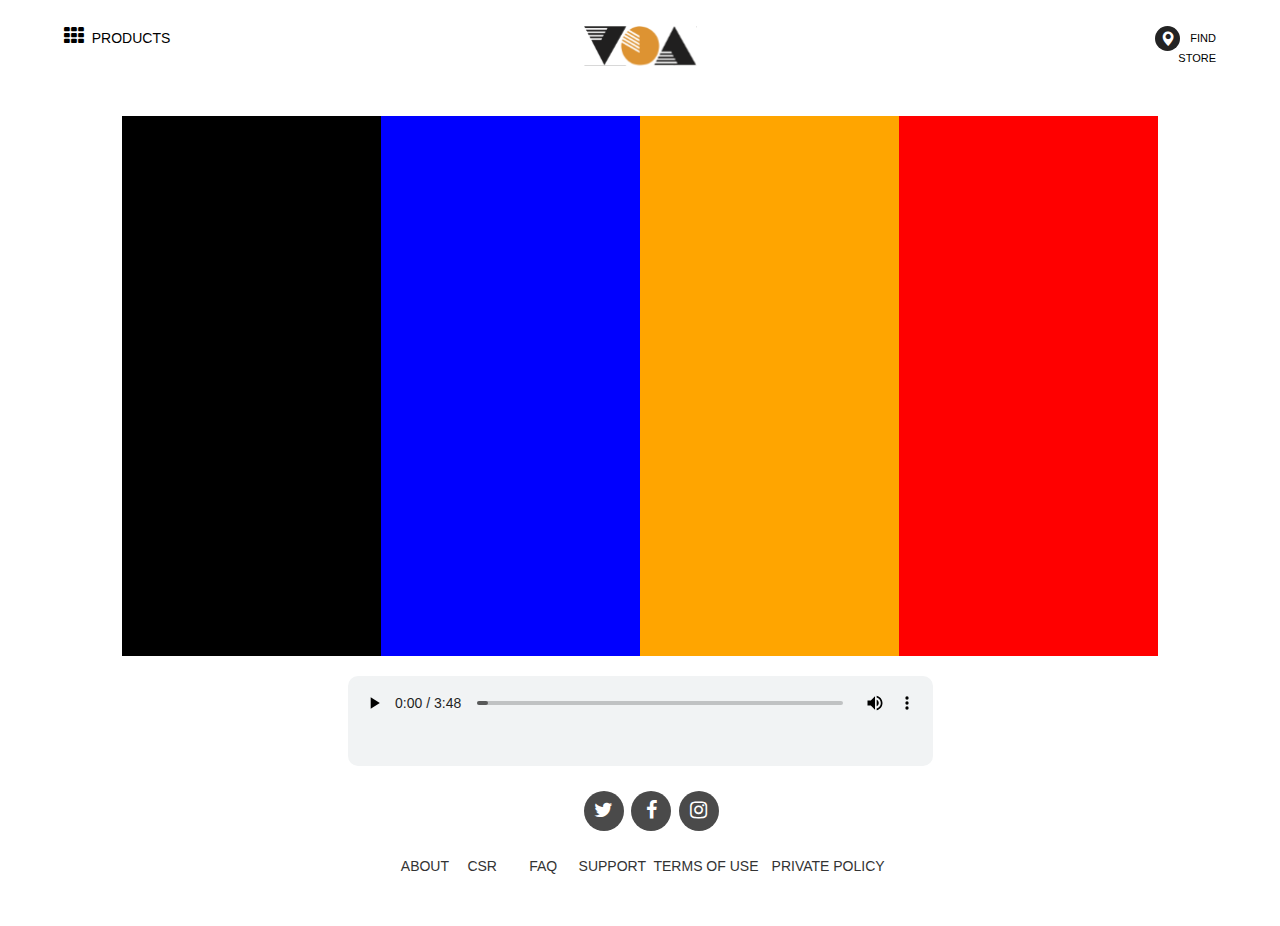
==== index.html @ d324cdf1 "footer adjusted" ====
<!DOCTYPE html>

<html>
    <head>
        <meta charset="utf-8" />
        <meta name="viewport" content="user-scalable=no, initial-scale=1, maximum-scale=1, minimum-scale=1, width=device-width" />
        <link rel="stylesheet" type="text/css" href="css/bootstrap.min.css">
        <link rel="stylesheet" type="text/css" href="css/font-awesome.min.css">
        
        <title>voa</title>
        <link href="https://fonts.googleapis.com/css?family=Montserrat:300" rel="stylesheet">
        <link rel="stylesheet" href="https://maxcdn.bootstrapcdn.com/bootstrap/3.3.7/css/bootstrap.min.css">
        <script src="https://ajax.googleapis.com/ajax/libs/jquery/3.3.1/jquery.min.js"></script>
        <script src="https://maxcdn.bootstrapcdn.com/bootstrap/3.3.7/js/bootstrap.min.js"></script>
        <link href="https://stackpath.bootstrapcdn.com/font-awesome/4.7.0/css/font-awesome.min.css" rel="stylesheet" >
        <link rel="stylesheet" type="text/css" href="css/index.css">
        <link rel="stylesheet" type="text/css" href="css/product.css">
        <link rel="stylesheet" type="text/css" href="css/slider.css">
        <link rel="stylesheet" type="text/css" href="css/music.css">

    </head>
    

    <body>
        <!-- PRODUCT BODY AS AN OVERLAY -->
            <div class="container" id="overlay">
                    <div class="header">
                        <div class="row">
                                <div class=" col-md-4 head-left">
                                        <a href="#" onclick="off()"><span style="font-size: 18PX;"><i class="fa fa-square-o" aria-hidden="true"></i>&nbsp;&nbsp;HOME</span></a>
                                </div>
                                <div class="col-md-4 head-center"><img src="img/logo.svg"></div>
                                <div class="col-md-4">
                                    <div class="row">
                                        <div class="col-md-9"></div>
                                            <div  class="col-md-3 head-right">
                                                    <a href="#"><div class="img-circle map"><i class="glyphicon glyphicon-map-marker"></i></div><div class="store">&nbsp;&nbsp;FIND STORE</div></a>
                                            </div>
                                    </div>
                                </div>
                        </div>
                        <div align="center"><p style="font-size: 16px; font-weight: bold;">VIBES OF AFRICA</p></div>
                    </div>
                    <div class="body">
                        <div class="row row-one">
                            <div class="col-md-3"></div>
                            <div class="col-md-6">
                                    <a href="#"><div class="col-md-3 menu" align="center">SPEAKERS</div></a>
                                    <a href="#"><div class="col-md-3 menu" align="center">HEADPHONES</div></a>
                                    <a href="#"><div class="col-md-3 menu" align="center">POWERBANKS</div></a>
                                    <a href="#"><div class="col-md-3 menu" style="border-right:1px solid #979797;" align="center">ACCESORIES</div></a>  
                            </div>
                            <div class="col-md-3"></div>
                            
                        </div>
                        <div class="row row-two">
                                <div align="center"> <p style="font-size: 12px;" >ROOT KORA</p></div>
                        </div>
                        <div class="row row-three">
                                <div class="row">
                                        <div class="col-md-1"></div>
                                        <div class="col-md-11 underline">ROOTS KORA - BLUETOOTH SPEAKERS</div>
                                        <div class="col-md-1"></div>
                                    </div>
                        </div>
                        <div class="row row-four">
                            <div class="col-md-3 gen">
                                    
                                <div class="image1 img-card"></div>
                                <div>
                                    <p style="font-weight: bold; font-size: 12px;">ROOTS KORA</p>
                                    <ul class="list">
                                        <li>360 degree sound</li>
                                        <li>16 hours of battery life</li>
                                        <li>Ultimate flexibility</li>
                                    </ul>
                                </div>
                                <div class="middle">
                                        <h4 style="color: #ccc; font-weight: 1000;">BIGER PIC I</h4>   
                                </div>
                            </div>
                            <div class="col-md-3 gen">
                                <div class="image2 img-card"></div>
                                <div>
                                    <p style="font-weight: bold; font-size: 12px;">ROOTS KORA</p>
                                    <ul class="list">
                                        <li>360 degree sound</li>
                                        <li>16 hours of battery life</li>
                                        <li>Ultimate flexibility</li>
                                    </ul>
                                </div>
                                <div class="middle">
                                        <h4 style="color: #ccc; font-weight: 1000;">BIGER PIC II</h4>   
                                </div>
                            </div>
                            <div class="col-md-3 gen">
                                <div class="image3 img-card"></div>
                                <div>
                                    <p style="font-weight: bold; font-size: 12px;">ROOTS KORA</p>
                                    <ul class="list">
                                        <li>360 degree sound</li>
                                        <li>16 hours of battery life</li>
                                        <li>Ultimate flexibility</li>
                                    </ul>
                                 </div>
                                 <div class="middle">
                                        <h4 style="color: #ccc; font-weight: 1000;">BIGER PIC III</h4>   
                                </div>
                            </div>
                            <div class="col-md-3 gen">
                                <div class="image4 img-card"></div>
                                <div>
                                    <p style="font-weight: bold; font-size: 12px;">ROOTS KORA</p>
                                    <ul class="list">
                                        <li>360 degree sound</li>
                                        <li>16 hours of battery life</li>
                                        <li>Ultimate flexibility</li>
                                    </ul>
                                </div>
                                <div class="middle">
                                        <h4 style="color: #ccc; font-weight: 1000;">BIGER PIC IV</h4>   
                                </div>
                            </div>
                        </div>
                    </div>
                </div>
        <!-- INDEX BODY -->
        <div class="container" id="index">
            <div class="header">
                <div class="row">
                        <div class=" col-md-4 head-left">
                                <a href="#" onclick="on()"><span><i class="fa fa-th" aria-hidden="true"></i>&nbsp;&nbsp;PRODUCTS</span></a>
                        </div>
                        <div class="col-md-4 head-center"><img src="img/logo.svg"></div>
                        <div class="col-md-4">
                            <div class="row">
                                <div class="col-md-9"></div>
                                    <div  class="col-md-3 head-right">
                                            <a href="#"><div class="img-circle map"><i class="glyphicon glyphicon-map-marker"></i></div><div class="store">&nbsp;&nbsp;FIND STORE</div></a>
                                    </div>
                            </div>
                        </div>
                </div>
            </div>
            <div class="body">
                <div class="row">
                    <!-- SLIDE SET ONE -->
                    <div class="col-md-3 three slide">
                        <div class="mySlides fade lass">
                            <div class="col-md-12 two"></div>
                            <!-- <img src="img_mountains_wide.jpg" style="width:100%"> -->
                            <div class="text">Caption Text</div>
                        </div>
                                  
                        <div class="mySlides fade lass">
                            <div class="col-md-12 three"></div>
                            <div class="text">Caption Two</div>
                        </div>
                                  
                        <div class="mySlides fade lass">
                            <div class="col-md-12 one"></div>
                            <div class="text">Caption Three</div>
                        </div>
                        <div class="middle-index">
                                <h4 style="color: #fff; font-weight: 1000; padding:10px 5px 10px 5px;border-radius:10px;">URBAN GLORY</h4>  
                        </div>
                    </div>
                    <!-- SLIDE SET TWO -->
                    <div class="col-md-3 one slide">
                        <div class="mySlides-two fade lass">
                            <div class="col-md-12 two"></div>
                            <div class="text-two">Caption Text</div>
                        </div>
                                          
                        <div class="mySlides-two fade lass">
                            <div class="col-md-12 three"></div>
                            <div class="text-two">Caption Two</div>
                        </div>
                                          
                        <div class="mySlides-two fade lass">
                            <div class="col-md-12 one"></div>
                            <div class="text-two">Caption Three</div>
                        </div>
                        <div class="middle-index">
                                <h4 style="color: #fff; font-weight: 1000; padding:10px 5px 10px 5px;border-radius:10px;">VIBE ON POINT</h4>  
                        </div>
                    </div>
                     <!-- SLIDE SET THREE -->
                    <div class="col-md-3 four slide">
                        <div class="mySlides-two fade lass">
                            <div class="col-md-12 two"></div>
                            <div class="text-two">Caption Text</div>
                        </div>
                                                  
                        <div class="mySlides-two fade lass">
                            <div class="col-md-12 three"></div>
                            <div class="text-two">Caption Two</div>
                        </div>
                                                  
                        <div class="mySlides-two fade lass">
                            <div class="col-md-12 one"></div>
                            <div class="text-two">Caption Three</div>
                        </div>
                        <div class="middle-index">
                                <h4 style="color: #fff; font-weight: 1000; padding:10px 5px 10px 5px;border-radius:10px;">VIBE VIBE VIBE</h4>  
                        </div>
                    </div>
                    <!-- SLIDE SET FOUR -->
                    <div class="col-md-3 two slide">
                        <div class="mySlides fade lass">
                            <div class="col-md-12 two"></div>
                            <div class="text">Caption Text</div>
                        </div>
                                          
                        <div class="mySlides fade lass">
                            <div class="col-md-12 three"></div>
                            <div class="text">Caption Two</div>
                        </div>
                                          
                        <div class="mySlides fade lass">
                            <div class="col-md-12 one"></div>
                            <div class="text">Caption Three</div>
                        </div> 
                        <div class="middle-index">
                                <h4 style="color: #fff; font-weight: 1000;  padding:10px 5px 10px 5px;border-radius:10px;">HEAR THE VIBE</h4>  
                        </div>   
                    </div>
                    
                </div>
            <div class="footer">
                <div align="center"  class="video">
                    <div class="video-inner">

                        <!-- MUSIC PLUGIN HERE -->
                        <div class="container-audio">
                                <audio controls  loop autoplay>
                                           <source src="audio/audio.mp3" type="audio/mpeg">
                                            <source src="audio/audio2.mp3" type="audio/mpeg">
                                       </audio>
                            </div>
                            <div class="container-audio">
                                <div class="colum1">
                                    <div class="row"></div>
                                </div>
                                <div class="colum1">
                                    <div class="row"></div>
                                </div>
                                <div class="colum1">
                                    <div class="row"></div>
                                </div>
                                <div class="colum1">
                                    <div class="row"></div>
                                </div>
                                <div class="colum1">
                                    <div class="row"></div>
                                </div>
                                <div class="colum1">
                                    <div class="row"></div>
                                </div>
                                <div class="colum1">
                                    <div class="row"></div>
                                </div>
                                <div class="colum1">
                                    <div class="row"></div>
                                </div>
                                <div class="colum1">
                                    <div class="row"></div>
                                </div>
                                <div class="colum1">
                                    <div class="row"></div>
                                </div>
                                <div class="colum1">
                                    <div class="row"></div>
                                </div>
                                <div class="colum1">
                                    <div class="row"></div>
                                </div>
                                <div class="colum1">
                                    <div class="row"></div>
                                </div>
                                <div class="colum1">
                                    <div class="row"></div>
                                </div>
                                <div class="colum1">
                                    <div class="row"></div>
                                </div>
                                <div class="colum1">
                                    <div class="row"></div>
                                </div>
                                <div class="colum1">
                                    <div class="row"></div>
                                </div>
                                <div class="colum1">
                                    <div class="row"></div>
                                </div>
                                <div class="colum1">
                                    <div class="row"></div>
                                </div>
                                <div class="colum1">
                                    <div class="row"></div>
                                </div>
                                <div class="colum1">
                                    <div class="row"></div>
                                </div>
                                <div class="colum1">
                                    <div class="row"></div>
                                </div>
                                <div class="colum1">
                                    <div class="row"></div>
                                </div>
                            </div>
                    </div>
                </div>
                <div class="social">
                    <div class="row">
                        <div class="col-md-5"></div>
                        <div class="col-md-2">
                                <div class="row">
                                        <div class="col-md-4">
                                            <div class="img-circle icon"><i class="fa fa-twitter fam" aria-hidden="true"></i></div>
                                        </div>
                                        <div class="col-md-4">
                                            <div class="img-circle icon"><i class="fa fa-facebook fam"></i></div>    
                                        </div>
                                        <div class="col-md-4">
                                            <div class="img-circle icon"><i class="fa fa-instagram fam"></i></div>    
                                        </div>
                                    </div>
                        </div>
                        <div class="col-md-5"></div>
                    </div>
                </div>
                <div class="others">
                        <div class="row">
                        <div class="col-md-3"></div>
                        <div class="col-md-6 mub">
                                <div class="row bum">
                                    <div class="col-md-1"><div align="center"><p>ABOUT</p></div></div>
                                    <div class="col-md-2"><div align="center"><p>CSR</p></div></div>
                                    
                                    <div class="col-md-1"><div align="center"><p>FAQ</p></div></div>
                                   
                                    <div class="col-md-2"><div align="center"><p>SUPPORT</p></div></div>
                                    <div class="col-md-3"><div align="center"><p>TERMS OF USE</p></div></div>
                                    <div class="col-md-3"><div align="center"><p>PRIVATE POLICY</p></div></div>
                                </div>
                        </div>
                        <div class="col-md-3"></div>
                    </div>
                </div>
            </div>
        </div>

        <script type="text/javascript" src="js/jquery.js"></script>
        <!-- <script type="text/javascript" src="js/fontawesome-all.js"></script> -->
        <script type="text/javascript" src="js/bootstrap.min.js"></script>
        <script type="text/javascript" src="js/slider.js"></script>
    </body>
</html>
---- css/index.css ----
html, body{
	margin:0;
	padding: 0;
	width: 100%;
	height: 100%;
	overflow-x: hidden;
	overflow-y: hidden;
	font-family: 'Montserrat', sans-serif;
}
div, span, applet, object, iframe,
h1, h2, h3, h4, h5, h6, p, blockquote, pre,
a, abbr, acronym, address, big, cite, code,
del, dfn, em, img, ins, kbd, q, s, samp,
small, strike, strong, sub, sup, tt, var,
b, u, i, center,
dl, dt, dd, ol, ul, li,
fieldset, form, label, legend,
table, caption, tbody, tfoot, thead, tr, th, td,
article, aside, canvas, details, embed, 
figure, figcaption, footer, header, hgroup, 
menu, nav, output, ruby, section, summary,
time, mark, audio, video, .row, .col-md-4, .col-md-3, .col-md-1, .col-md-6, .col-md-7, .col-md-9 {
	margin: 0;
	padding: 0;
	border: 0;
	font-size: 100%;
	font: inherit;
	vertical-align: baseline;
}
a{
	color: #000;
}

a:hover{
	color: #000;
	text-decoration:none;
}

@media (max-width: 100%){
	.container{
		max-width: 100%;
		width: 100%
	}
}

.container{
	padding:2% 5% 0 5%;
	margin:0px;
	width: 100%;
	height:100vh;
	background-color:#fff;

}
/* HEADER CSS */
.header{
	height: 10vh;
	width: 100%;
}
.head-left{
	height:5vh;
	font-size: 14px;
}
.fa-th{
	font-size: 20px;
}
.head-center{
	height:5vh;
	text-align: center;
}
.glyphicon-map-marker{
	font-size: 15px;
	color: #fff;
}
.map{
	background-color:#232323;
	width:25px;
	height: 25px;
	margin-left: 15px;
	padding-top: 4px;
	text-align: center;
	float: left;
	
}
.store{

	width:auto;
	height: 70px;
	padding-top: 5px;
	font-size:11px;
	
}
.head-right{
	height:5vh;
	text-align: right;
	padding-left: 20px;
}
/* BODY CSS */
.body{
	padding: 0 5% 0 5%;
	height: 60vh;
}
.one{
	height: 60vh;
	background-color: blue;
}
.two{
	height: 60vh;
	background-color: red;
}
.three{
	height: 60vh;
	background-color: black;
}
.four{
	height: 60vh;
	background-color: orange;
}
/* FOOTER CSS */
.social{
	height: 8vh;
	/* background-color: purple; */
	padding-top:3vh;
}
.video{
	height: 12vh;
	/* background-color: brown; */
	padding-top:20px;
}
.others{
	/* height: 8vh;
	background-color: cyan; */
	font-size: 14px;
}
.video-inner{
	height: 10vh;
	width:585px;
	border-radius:10px;
	background-color: #F1F3F4;
}

.icon{
	background-color:#4A4A4A;
	width:40px;
	height: 40px;
	margin-left: 15px;
	padding-top: 9px;
	text-align: center;
	
}
.fam{
	font-size: 20px;
	color: #fff;
}
.bum{
	padding: 0 10px 0 20px;
}
.mub{
	padding-top:20px;
}

/* overlay index */
/* overlay */
.middle-index {
    transition: .5s ease;
    opacity: 0;
    position: absolute;
    top: 50%;
    left: 50%;
    transform: translate(-50%, -50%);
    -ms-transform: translate(-50%, -50%);
	text-align: center;
	font-family: 'Montserrat', sans-serif;
	font-size: 18px;
	line-height: 22px;
  }
  
  .slide:hover .lass {
    opacity: 0.9;
  }
  
  .slide:hover .middle-index {
    opacity: 1;
  }

  #overlay {
    position: fixed;
    display: none;
    width: 0;
    height: 100%;
    top: 0;
    left: 0;
    right: 0;
    bottom: 0;
    background-color: #fff;
    z-index: 2;
	cursor: pointer;
	/* transition: 5s; */

	-webkit-animation: left2right 2s; /* Safari 4.0 - 8.0 */
    animation: left2right 0.1s ;
}

/* Safari 4.0 - 8.0 */
@-webkit-keyframes left2right {
    0%   {background-color: rgba(255, 255, 255, 1); width: 0px;}
    25%  {background-color: rgba(255, 255, 255, 1); width: 25%; }
    50%  {background-color: rgba(255, 255, 255, 1); width: 50%;}
    75%  {background-color: rgba(0255, 255, 255, 1); width: 75%;}
    100% {background-color: rgba(255, 255, 255, 1); width: 100%;}
}

@keyframes left2right {
	0%   {background-color: rgba(255, 255, 255, 1); width: 0px;}
    25%  {background-color: rgba(255, 255, 255, 1); width: 25%; }
    50%  {background-color: rgba(255, 255, 255, 1); width: 50%;}
    75%  {background-color: rgba(0255, 255, 255, 1); width: 75%;}
    100% {background-color: rgba(255, 255, 255, 1); width: 100%;}
}
.index{
	-webkit-animation: left2right 2s; /* Safari 4.0 - 8.0 */
    animation: left2right 0.1s ;
}
@keyframes right2left {
	0%   {background-color: rgba(255, 255, 255, 1); width: 100%;}
    25%  {background-color: rgba(255, 255, 255, 1); width: 75%; }
    50%  {background-color: rgba(255, 255, 255, 1); width: 50%;}
    75%  {background-color: rgba(0255, 255, 255, 1); width: 25%;}
    100% {background-color: rgba(255, 255, 255, 1); width: 0%;}
}
---- css/product.css ----
.body{
    padding: 0 5% 0 5%;
    height: 90vh;
}
.row-one{
    height: 5vh;
}
.row-two{
    height: 10vh;
    padding-top:5vh;
}
.row-three{
    height: 10vh;
    
}
.row-four{
    height: 60vh;
    padding: 0 20% 0 20%;
}

.menu{
    border: 1px solid #979797;
    border-right: 0px;
    height: 40px;
    padding-top:10px;
    /* background-color: #F2F2F2; */
}
.underline{
    border-bottom: 1px solid #979797;
    padding-bottom:1vh;
    font-size: 14px;
}
.gen{
    padding-top:2vh;
}
.image1{
    height:35vh;
    background-color: chartreuse;
    margin-bottom: 15px;
}
.image2{
    height:35vh;
    background-color: firebrick;
    margin-bottom: 15px;
}
.image3{
    height:35vh;
    background-color: gray;
    margin-bottom: 15px;
}
.image4{
    height:35vh;
    background-color: rebeccapurple;
    margin-bottom: 15px;
}
.list{
    margin-left:15px;
    padding-top:15px;
    font-size: 11px;
    line-height: 13px;
}

/* overlay */
.middle {
    height:35vh;
    width: 230px;
    background-color: black;
    margin-bottom: 15px;
    transition: .5s ease;
    opacity: 0;
    position: absolute;
    top: 42%;
    left: 50%;
    transform: translate(-50%, -50%);
    -ms-transform: translate(-50%, -50%);
    text-align: center;
    font-family: 'Montserrat', sans-serif;
    font-size: 18px;
	line-height: 22px;

  }
  
  .gen:hover .img-card {
    opacity: 0.9;
  }
  
  .gen:hover .middle {
    opacity: 1;
  }
---- css/slider.css ----
* {box-sizing: border-box;}
body {font-family: Verdana, sans-serif;}
.mySlides {display: none;}
.mySlides-two {display: none;}
img {vertical-align: middle;}



/* Caption text */
.text {
  color: #f2f2f2;
  font-size: 15px;
  padding: 8px 12px;
  position: absolute;
  bottom: 8px;
  width: 100%;
  text-align: center;
}

.text-two {
    color: #f2f2f2;
    font-size: 15px;
    padding: 8px 12px;
    position: absolute;
    bottom: 8px;
    width: 100%;
    text-align: center;
  }
  

/* Fading animation */
.fade {
  -webkit-animation-name: fade;
  -webkit-animation-duration: 1.5s;
  animation-name: fade;
  animation-duration: 1.5s;
}

@-webkit-keyframes fade {
  from {opacity: .4} 
  to {opacity: 1}
}

@keyframes fade {
  from {opacity: .4} 
  to {opacity: 1}
}

/* On smaller screens, decrease text size */
@media only screen and (max-width: 300px) {
  .text {font-size: 11px}
}
---- css/music.css ----
.container-audio {
    width: 100%;
    height: 50%;
    /* border-radius: 5px; */
    color: #444;
    /* margin: 20px auto; */
    overflow: hidden;
}
audio {
  width:100%;
}
audio:nth-child(2), audio:nth-child(4), audio:nth-child(6) {
    margin: 0;
}
.container-audio .colum1 {
    width: 5px;
    height: 5em;
    border-radius: 5px;
    /* margin: 0 10px 0 0; */
    display: inline-block;
    position: relative;
}
.container-audio .colum1:last-child {
    margin: 0;
}
.container-audio .colum1 .row {
    width: 100%;
    height: 100%;
    border-radius: 5px;
    background: linear-gradient(to up, #7700aa, #8800ff);
    position: absolute;
    -webkit-animation: Rofa 10s infinite ease-in-out;
    animation: Rofa 10s infinite ease-in-out;
    bottom: 0;
}
.container-audio .colum1:nth-of-type(1) .row {
    -webkit-animation-delay: 3.99s;
    animation-delay: 3.99s;
}
.container-audio .colum1:nth-of-type(2) .row {
    -webkit-animation-delay: 3.80s;
    animation-delay: 3.80s;
}
.container-audio .colum1:nth-of-type(3) .row {
    -webkit-animation-delay: 3.70s;
    animation-delay: 3.70s;
}
.container-audio .colum1:nth-of-type(4) .row {
    -webkit-animation-delay: 3.60s;
    animation-delay: 3.60s;
}
.container-audio .colum1:nth-of-type(5) .row {
    -webkit-animation-delay: 3.50s;
    animation-delay: 3.50s;
}
.container-audio .colum1:nth-of-type(6) .row {
    -webkit-animation-delay: 3.40s;
    animation-delay: 3.40s;
}
.container-audio .colum1:nth-of-type(7) .row {
    -webkit-animation-delay: 3.30s;
    animation-delay: 3.30s;
}
.container-audio .colum1:nth-of-type(8) .row {
    -webkit-animation-delay: 3.20s;
    animation-delay: 3.20s;
}
.container-audio .colum1:nth-of-type(9) .row {
    -webkit-animation-delay: 3.10s;
    animation-delay: 3.10s;
}
.container-audio .colum1:nth-of-type(10) .row {
    -webkit-animation-delay: 2.1s;
    animation-delay: 2.1s;
}
.container-audio .colum1:nth-of-type(11) .row {
    -webkit-animation-delay: 2.1s;
    animation-delay: 2.1s;
}
.container-audio .colum1:nth-of-type(12) .row {
    -webkit-animation-delay: 2.10s;
    animation-delay: 2.10s;
}
.container-audio .colum1:nth-of-type(13) .row {
    -webkit-animation-delay: 2.20s;
    animation-delay: 2.20s;
}
.container-audio .colum1:nth-of-type(14) .row {
    -webkit-animation-delay: 1.30s;
    animation-delay: 1.30s;
}
.container-audio .colum1:nth-of-type(15) .row {
    -webkit-animation-delay: 1.40s;
    animation-delay: 1.40s;
}
.container-audio .colum1:nth-of-type(16) .row {
    -webkit-animation-delay: 1.50s;
    animation-delay: 1.50s;
}
.container-audio .colum1:nth-of-type(17) .row {
    -webkit-animation-delay: 1.60s;
    animation-delay: 1.60s;
}
.container-audio .colum1:nth-of-type(18) .row {
    -webkit-animation-delay: 1.70s;
    animation-delay: 1.70s;
}
.container-audio .colum1:nth-of-type(19) .row {
    -webkit-animation-delay: 1.80s;
    animation-delay: 1.80s;
}
.container-audio .colum1:nth-of-type(20) .row {
    -webkit-animation-delay: 2s;
    animation-delay: 2s;
}

@-webkit-keyframes Rofa {
    0% {
        height: 0%;
        -webkit-transform: translatey(0);
        transform: translatey(0);
        background-color: yellow;
    }

    5% {
        height: 100%;
        -webkit-transform: translatey(15px);
        transform: translatey(15px);
        background-color: fuchsia;
    }
    10% {
        height: 90%;
        transform: translatey(0);
        -webkit-transform: translatey(0);
        background-color: bisque;
    }

    15% {
        height: 80%;
        -webkit-transform: translatey(0);
        transform: translatey(0);

        background-color: cornflowerblue;
    }
    20% {
        height: 70%;
        -webkit-transform: translatey(0);
        transform: translatey(0);
        background-color: cornflowerblue;
    }
    25% {
        height: 0%;
        -webkit-transform: translatey(0);
        transform: translatey(0);
        background-color: cornflowerblue;
    }
    30% {
        height: 70%;
        -webkit-transform: translatey(0);
        transform: translatey(0);
        background-color: cornflowerblue;
    }
    35% {
        height: 0%;
        -webkit-transform: translatey(0);
        transform: translatey(0);

        background-color: cornflowerblue;
    }
    40% {
        height: 60%;
        -webkit-transform: translatey(0);
        transform: translatey(0);

        background-color: cornflowerblue;
    }
    45% {
        height: 0%;
        -webkit-transform: translatey(0);
        transform: translatey(0);

        background-color: cornflowerblue;
    }
    50% {
        height: 50%;
        -webkit-transform: translatey(0);
        transform: translatey(0);

        background-color: cornflowerblue;
    }
    55% {
        height: 0%;
        -webkit-transform: translatey(0);
        transform: translatey(0);

        background-color: cornflowerblue;
    }
    60% {
        height: 40%;
        -webkit-transform: translatey(0);
        transform: translatey(0);

        background-color: cornflowerblue;
    }
    65% {
        height: 0%;
        -webkit-transform: translatey(0);
        transform: translatey(0);

        background-color: cornflowerblue;
    }
    70% {
        height: 30%;
        -webkit-transform: translatey(0);
        transform: translatey(0);

        background-color: cornflowerblue;
    }
    75% {
        height: 0%;
        -webkit-transform: translatey(0);
        transform: translatey(0);

        background-color: cornflowerblue;
    }
    80% {
        height: 20%;
        -webkit-transform: translatey(0);
        transform: translatey(0);

        background-color: cornflowerblue;
    }
    85% {
        height: 0%;
        -webkit-transform: translatey(0);
        transform: translatey(0);

        background-color: cornflowerblue;
    }
    90% {
        height: 10%;
        -webkit-transform: translatey(0);
        transform: translatey(0);

        background-color: cornflowerblue;
    }
    95% {
        height: 5%;
        -webkit-transform: translatey(0);
        transform: translatey(0);

        background-color: cornflowerblue;
    }
    100% {
        height: 0;
        -webkit-transform: translatey(0);
        transform: translatey(0);

        background-color: cornflowerblue;
    }
}
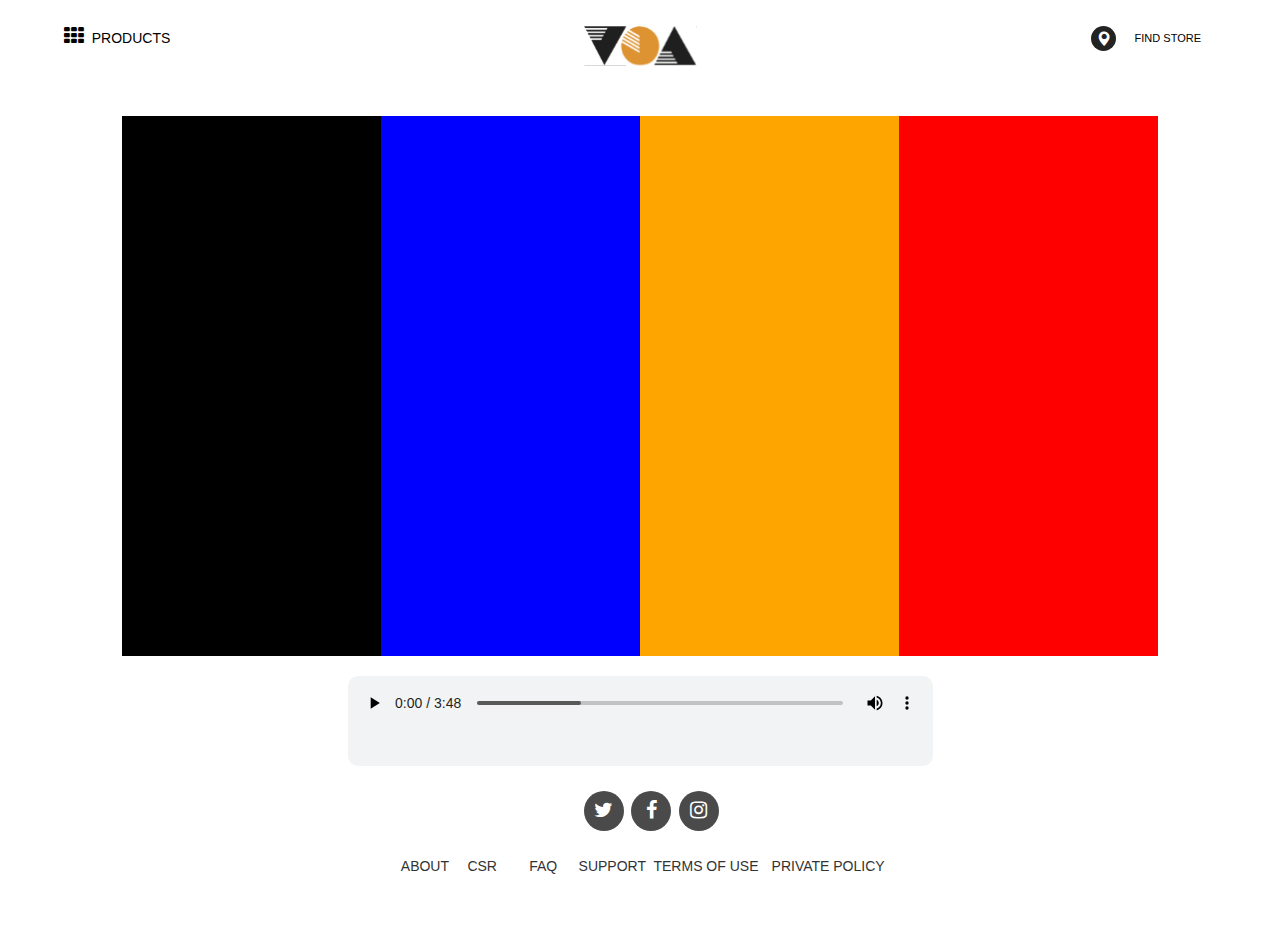
==== commit 9d0f106b: "find store adjusted" ====
--- a/index.html
+++ b/index.html
@@ -136,10 +136,10 @@
                         <div class="col-md-4 head-center"><img src="img/logo.svg"></div>
                         <div class="col-md-4">
                             <div class="row">
-                                <div class="col-md-9"></div>
-                                    <div  class="col-md-3 head-right">
-                                            <a href="#"><div class="img-circle map"><i class="glyphicon glyphicon-map-marker"></i></div><div class="store">&nbsp;&nbsp;FIND STORE</div></a>
-                                    </div>
+                                <div class="col-md-7"></div>
+                                <div  class="col-md-5 head-right">
+                                    <a href="#"><div class="img-circle map"><i class="glyphicon glyphicon-map-marker"></i></div><div class="store">&nbsp;&nbsp;FIND STORE</div></a>
+                                </div>
                             </div>
                         </div>
                 </div>
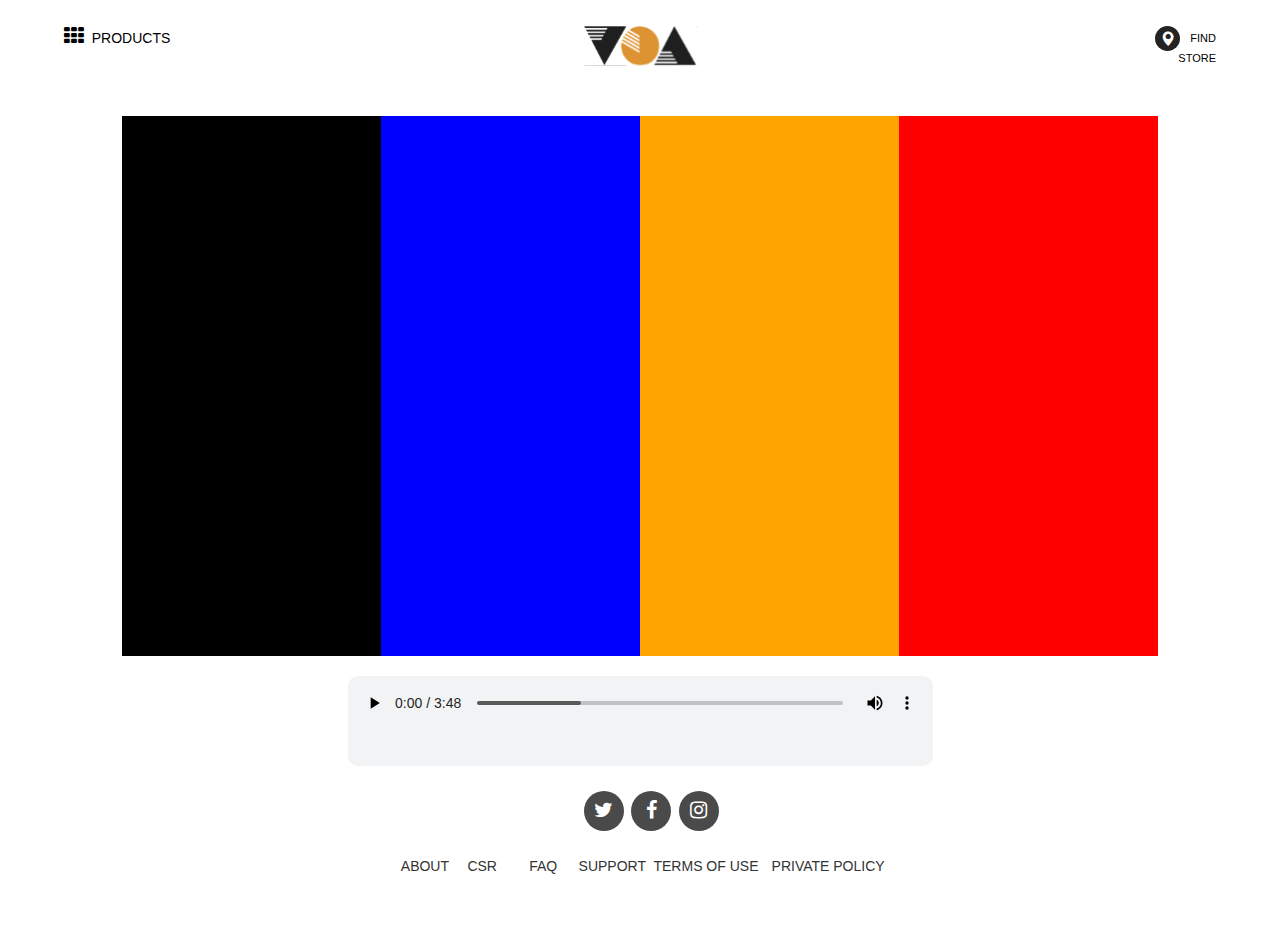
==== commit 7741b6df: "item page added" ====
--- a/index.html
+++ b/index.html
@@ -77,9 +77,9 @@
                                         <li>Ultimate flexibility</li>
                                     </ul>
                                 </div>
-                                <div class="middle">
+                                <a href="item.html"><div class="middle">
                                         <h4 style="color: #ccc; font-weight: 1000;">BIGER PIC I</h4>   
-                                </div>
+                                </div></a>
                             </div>
                             <div class="col-md-3 gen">
                                 <div class="image2 img-card"></div>
@@ -91,9 +91,9 @@
                                         <li>Ultimate flexibility</li>
                                     </ul>
                                 </div>
-                                <div class="middle">
+                                <a href="item.html"><div class="middle">
                                         <h4 style="color: #ccc; font-weight: 1000;">BIGER PIC II</h4>   
-                                </div>
+                                </div></a>
                             </div>
                             <div class="col-md-3 gen">
                                 <div class="image3 img-card"></div>
@@ -105,9 +105,9 @@
                                         <li>Ultimate flexibility</li>
                                     </ul>
                                  </div>
-                                 <div class="middle">
+                                 <a href="item.html"><div class="middle">
                                         <h4 style="color: #ccc; font-weight: 1000;">BIGER PIC III</h4>   
-                                </div>
+                                </div></a>
                             </div>
                             <div class="col-md-3 gen">
                                 <div class="image4 img-card"></div>
@@ -119,9 +119,9 @@
                                         <li>Ultimate flexibility</li>
                                     </ul>
                                 </div>
-                                <div class="middle">
+                                <a href="item.html"><div class="middle">
                                         <h4 style="color: #ccc; font-weight: 1000;">BIGER PIC IV</h4>   
-                                </div>
+                                </div></a>
                             </div>
                         </div>
                     </div>
@@ -136,8 +136,8 @@
                         <div class="col-md-4 head-center"><img src="img/logo.svg"></div>
                         <div class="col-md-4">
                             <div class="row">
-                                <div class="col-md-7"></div>
-                                <div  class="col-md-5 head-right">
+                                <div class="col-md-9"></div>
+                                <div  class="col-md-3 head-right">
                                     <a href="#"><div class="img-circle map"><i class="glyphicon glyphicon-map-marker"></i></div><div class="store">&nbsp;&nbsp;FIND STORE</div></a>
                                 </div>
                             </div>
--- a/css/product.css
+++ b/css/product.css
@@ -86,4 +86,60 @@
   
   .gen:hover .middle {
     opacity: 1;
+  }
+  .fa-plane{
+      font-size:16px;
+  }
+
+  select {
+
+    /* styling */
+    background-color: white;
+    border-radius: 4px;
+    display: inline-block;
+    line-height: 1.5em;
+    padding: 0.5em 3.5em 0.5em 1em;
+    border: 1px solid #D8D8D8;
+    border-radius: 5px;
+    /* reset */
+  
+    margin: 0;      
+    -webkit-box-sizing: border-box;
+    -moz-box-sizing: border-box;
+    box-sizing: border-box;
+    -webkit-appearance: none;
+    -moz-appearance: none;
+  }
+
+
+  .but{
+      margin-left:0%;
+      margin-top:20px;
+      background-color: #16A085;
+      color: #fff;
+      font-size:12px;
+      font-weight:600;
+      width:67%;
+      margin-bottom: 20px;
+  }
+  .threea{
+      border: 1px solid #E8E8E8;
+      height: 8vh; 
+      margin-top:0.5vh; 
+      margin-bottom:0.5vh;
+      
+  }
+  .hr{
+    /* margin-left: 10%;
+    margin-right: 10%; */
+    margin:0 auto;
+    background-color: #979797;
+    height: 2px;
+    width: 70%;
+    margin-top: 3vh;
+    margin-bottom: 3vh;
+  }
+  .onea{
+    height: 45vh;
+    border: 1px solid #E8E8E8;
   }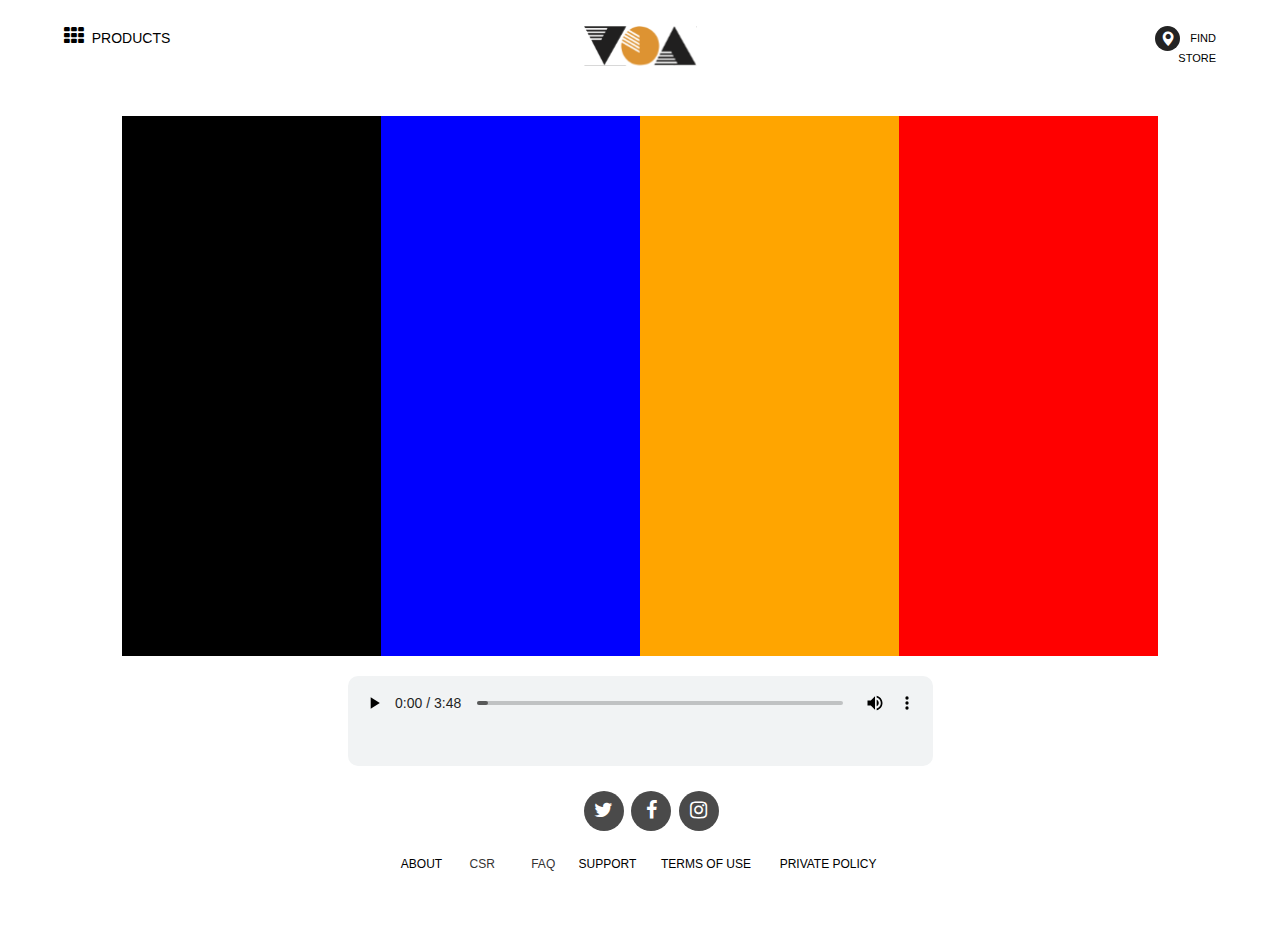
==== commit 73fddd93: "contacts and others added" ====
--- a/index.html
+++ b/index.html
@@ -337,14 +337,14 @@
                         <div class="col-md-3"></div>
                         <div class="col-md-6 mub">
                                 <div class="row bum">
-                                    <div class="col-md-1"><div align="center"><p>ABOUT</p></div></div>
+                                    <div class="col-md-1"><div align="center"><a href="about.html"><p>ABOUT</p></a></div></div>
                                     <div class="col-md-2"><div align="center"><p>CSR</p></div></div>
                                     
                                     <div class="col-md-1"><div align="center"><p>FAQ</p></div></div>
                                    
-                                    <div class="col-md-2"><div align="center"><p>SUPPORT</p></div></div>
-                                    <div class="col-md-3"><div align="center"><p>TERMS OF USE</p></div></div>
-                                    <div class="col-md-3"><div align="center"><p>PRIVATE POLICY</p></div></div>
+                                    <div class="col-md-2"><div align="center"><a href="contact.html"><p>SUPPORT</p></a></div></div>
+                                    <div class="col-md-3"><div align="center"><a href="terms.html"><p>TERMS OF USE</p></a></div></div>
+                                    <div class="col-md-3"><div align="center"><a href="policy.html"><p>PRIVATE POLICY</p></a></div></div>
                                 </div>
                         </div>
                         <div class="col-md-3"></div>
--- a/css/index.css
+++ b/css/index.css
@@ -153,6 +153,7 @@
 }
 .bum{
 	padding: 0 10px 0 20px;
+	font-size:12px;
 }
 .mub{
 	padding-top:20px;
--- a/css/product.css
+++ b/css/product.css
@@ -132,14 +132,37 @@
   .hr{
     /* margin-left: 10%;
     margin-right: 10%; */
-    margin:0 auto;
+    
     background-color: #979797;
     height: 2px;
     width: 70%;
+    margin:0 auto;
     margin-top: 3vh;
     margin-bottom: 3vh;
   }
   .onea{
     height: 45vh;
     border: 1px solid #E8E8E8;
+  }
+  .about{
+    width: 70%;
+    margin:0 auto;
+  }
+  .inp{
+    background-color: #F8F8F8;
+    border-radius: 4px;
+    display: inline-block;
+    line-height: 1.5em;
+    height: 54px;
+    padding: 0.5em 3.5em 0.5em 1em;
+    border: 1px solid #D4D4D4;
+    border-radius: 5px;
+    margin: 0;
+    -webkit-box-sizing: border-box;
+    -moz-box-sizing: border-box;
+    box-sizing: border-box;
+    -webkit-appearance: none;
+  }
+  .form{
+      width:60%;
   }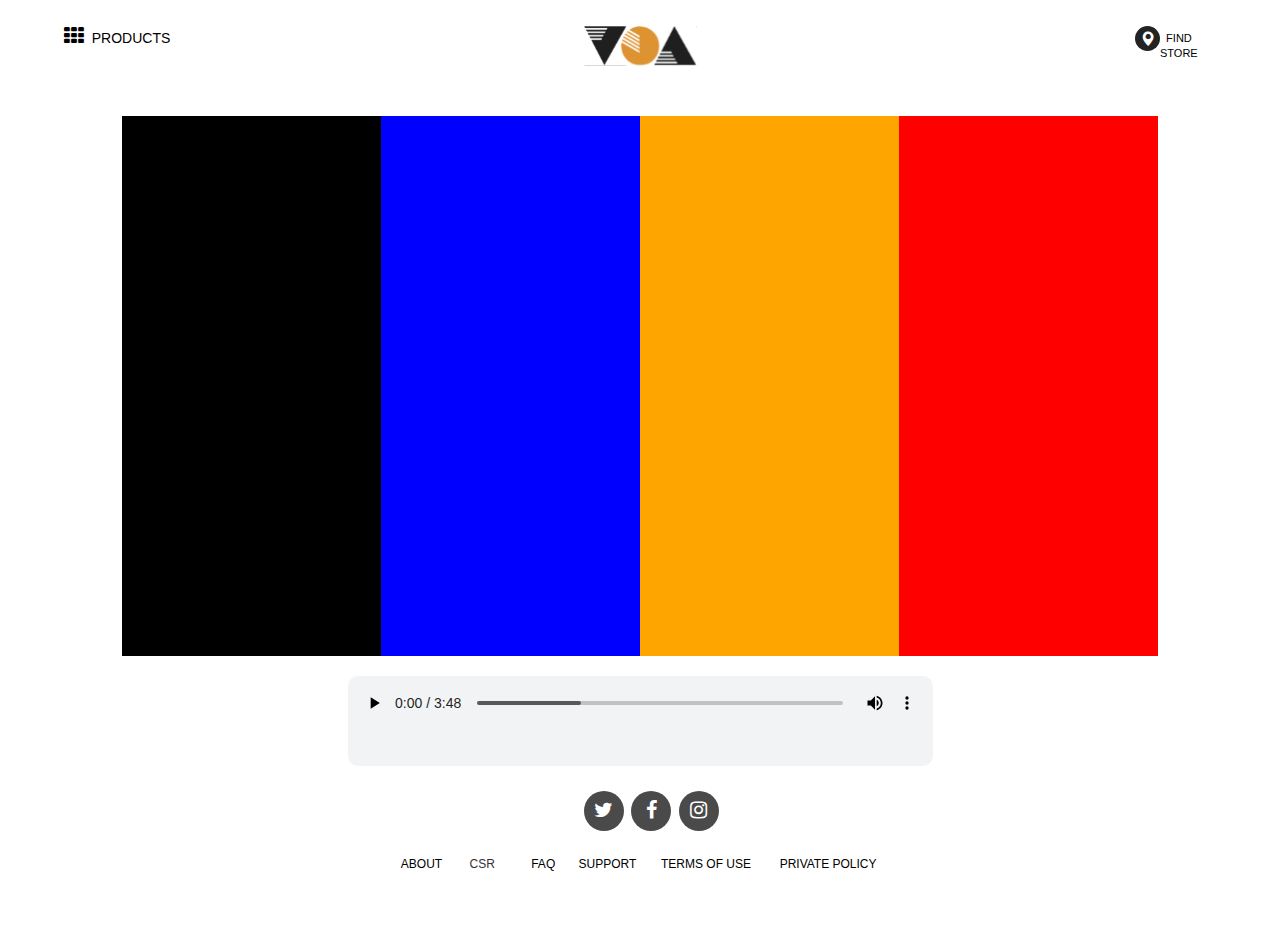
==== commit fa232a5d: "faq added" ====
--- a/index.html
+++ b/index.html
@@ -130,14 +130,14 @@
         <div class="container" id="index">
             <div class="header">
                 <div class="row">
-                        <div class=" col-md-4 head-left">
+                        <div class=" col-md-4 col-xs-4 head-left">
                                 <a href="#" onclick="on()"><span><i class="fa fa-th" aria-hidden="true"></i>&nbsp;&nbsp;PRODUCTS</span></a>
                         </div>
-                        <div class="col-md-4 head-center"><img src="img/logo.svg"></div>
-                        <div class="col-md-4">
+                        <div class="col-md-4 col-xs-4 head-center"><img src="img/logo.svg"></div>
+                        <div class="col-md-4 col-xs-4">
                             <div class="row">
-                                <div class="col-md-9"></div>
-                                <div  class="col-md-3 head-right">
+                                <div class="col-md-9 hidden-xs"></div>
+                                <div  class="col-md-3 col-xs-12head-right">
                                     <a href="#"><div class="img-circle map"><i class="glyphicon glyphicon-map-marker"></i></div><div class="store">&nbsp;&nbsp;FIND STORE</div></a>
                                 </div>
                             </div>
@@ -147,7 +147,7 @@
             <div class="body">
                 <div class="row">
                     <!-- SLIDE SET ONE -->
-                    <div class="col-md-3 three slide">
+                    <div class="col-md-3 three slide rmt">
                         <div class="mySlides fade lass">
                             <div class="col-md-12 two"></div>
                             <!-- <img src="img_mountains_wide.jpg" style="width:100%"> -->
@@ -168,7 +168,7 @@
                         </div>
                     </div>
                     <!-- SLIDE SET TWO -->
-                    <div class="col-md-3 one slide">
+                    <div class="col-md-3 one slide hidden-xs">
                         <div class="mySlides-two fade lass">
                             <div class="col-md-12 two"></div>
                             <div class="text-two">Caption Text</div>
@@ -188,7 +188,7 @@
                         </div>
                     </div>
                      <!-- SLIDE SET THREE -->
-                    <div class="col-md-3 four slide">
+                    <div class="col-md-3 four slide hidden-xs">
                         <div class="mySlides-two fade lass">
                             <div class="col-md-12 two"></div>
                             <div class="text-two">Caption Text</div>
@@ -208,7 +208,7 @@
                         </div>
                     </div>
                     <!-- SLIDE SET FOUR -->
-                    <div class="col-md-3 two slide">
+                    <div class="col-md-3 two slide hidden-xs">
                         <div class="mySlides fade lass">
                             <div class="col-md-12 two"></div>
                             <div class="text">Caption Text</div>
@@ -340,7 +340,7 @@
                                     <div class="col-md-1"><div align="center"><a href="about.html"><p>ABOUT</p></a></div></div>
                                     <div class="col-md-2"><div align="center"><p>CSR</p></div></div>
                                     
-                                    <div class="col-md-1"><div align="center"><p>FAQ</p></div></div>
+                                    <div class="col-md-1"><div align="center"><a href="faq.html"><p>FAQ</p></a></div></div>
                                    
                                     <div class="col-md-2"><div align="center"><a href="contact.html"><p>SUPPORT</p></a></div></div>
                                     <div class="col-md-3"><div align="center"><a href="terms.html"><p>TERMS OF USE</p></a></div></div>
--- a/css/index.css
+++ b/css/index.css
@@ -195,8 +195,6 @@
     background-color: #fff;
     z-index: 2;
 	cursor: pointer;
-	/* transition: 5s; */
-
 	-webkit-animation: left2right 2s; /* Safari 4.0 - 8.0 */
     animation: left2right 0.1s ;
 }
@@ -229,3 +227,14 @@
     100% {background-color: rgba(255, 255, 255, 1); width: 0%;}
 }
 
+
+/* RESPONSIVEEVEINES */
+@media (max-width: 767px){
+	body{
+		overflow-y:auto;
+	}
+	.rmt{
+		margin-top:10%;
+	}
+
+}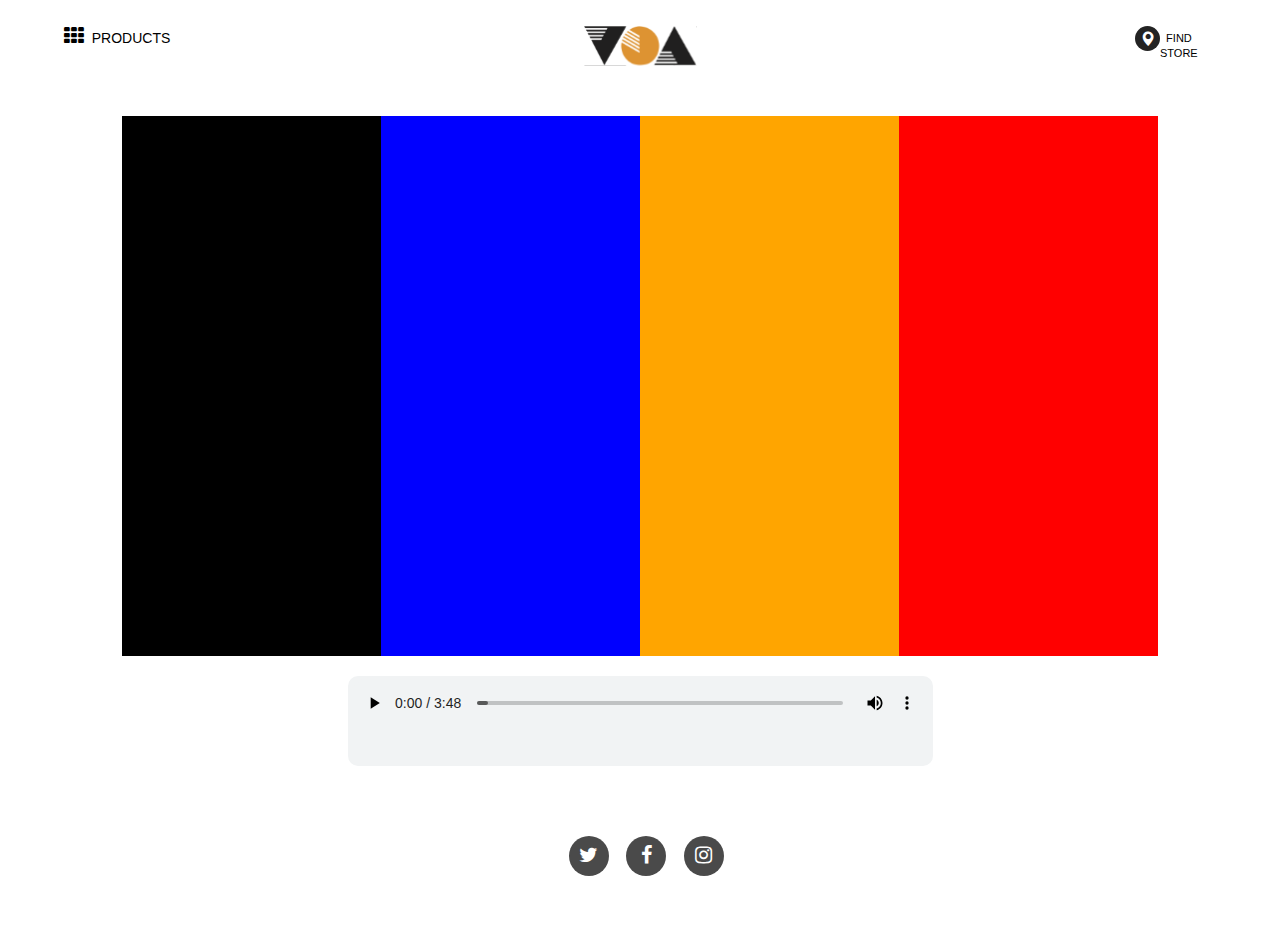
==== commit 0d30bbf0: "26th octber additions  and mobile rsponsiveness" ====
--- a/index.html
+++ b/index.html
@@ -25,8 +25,8 @@
 
     <body>
         <!-- PRODUCT BODY AS AN OVERLAY -->
-            <div class="container" id="overlay">
-                    <div class="header">
+            <div class="container pro" id="overlay">
+                    <div class="header hidden-sm hidden-xs">
                         <div class="row">
                                 <div class=" col-md-4 head-left">
                                         <a href="#" onclick="off()"><span style="font-size: 18PX;"><i class="fa fa-square-o" aria-hidden="true"></i>&nbsp;&nbsp;HOME</span></a>
@@ -43,32 +43,115 @@
                         </div>
                         <div align="center"><p style="font-size: 16px; font-weight: bold;">VIBES OF AFRICA</p></div>
                     </div>
-                    <div class="body">
+                <!-- mobile responsive header -->
+                <div class="header col-xs-12 hidden-md hidden-lg" style="height:10vh;">
+                        <div class="row">
+                                <div class=" col-xs-4 head-left" style="padding-left:10px;">
+                                        <a href="#" onclick="off()"><span style="font-size: 14px; "><i class="fa fa-square-o" aria-hidden="true"></i>&nbsp;&nbsp;</span></a>
+                                </div>
+                                <div class="col-xs-4 head-center"><img src="img/logo.svg" class="logo"></div>
+                                <div class="col-xs-4">
+                                    <div class="row" style="padding-right:10px;">
+                                        <div class="col-xs-9"></div>
+                                            <div  class="col-xs-3 head-right" >
+                                                    <a href="#"><div class="img-circle map" style="margin-right:10px;"><i class="glyphicon glyphicon-map-marker"></i></div></a>
+                                            </div>
+                                    </div>
+                                </div>
+                        </div>
+                    
+                    </div>
+                    <div class="body bood">
                         <div class="row row-one">
-                            <div class="col-md-3"></div>
-                            <div class="col-md-6">
-                                    <a href="#"><div class="col-md-3 menu" align="center">SPEAKERS</div></a>
-                                    <a href="#"><div class="col-md-3 menu" align="center">HEADPHONES</div></a>
-                                    <a href="#"><div class="col-md-3 menu" align="center">POWERBANKS</div></a>
-                                    <a href="#"><div class="col-md-3 menu" style="border-right:1px solid #979797;" align="center">ACCESORIES</div></a>  
-                            </div>
-                            <div class="col-md-3"></div>
+                            <div class="col-md-3 hidden-sm hidden-xs"></div>
+                            <div class="col-md-6 col-xs-12 col-sm-12">
+                                    <a href="#"><div class="col-md-3 col-xs-6 col-sm-6 menu" align="center">SPEAKERS</div></a>
+                                    <a href="#"><div class="col-md-3 menu col-xs-6 col-sm-6" align="center">HEADPHONES</div></a>
+                                    <a href="#"><div class="col-md-3 menu col-xs-6 col-sm-6" align="center">POWERBANKS</div></a>
+                                    <a href="#"><div class="col-md-3 menu col-xs-6 col-sm-6" style="border-right:1px solid #979797;" align="center">ACCESORIES</div></a>  
+                            </div>
+                            <div class="col-md-3 hidden-sm hidden-xs"></div>
                             
                         </div>
-                        <div class="row row-two">
-                                <div align="center"> <p style="font-size: 12px;" >ROOT KORA</p></div>
-                        </div>
-                        <div class="row row-three">
+                        <div class="row row-two kora">
+                                <div align="center"> <p style="font-size: 12px; margin-top:10px;" >ROOT KORA</p></div>
+                        </div>
+                        <div class="row row-three kora">
                                 <div class="row">
-                                        <div class="col-md-1"></div>
-                                        <div class="col-md-11 underline">ROOTS KORA - BLUETOOTH SPEAKERS</div>
-                                        <div class="col-md-1"></div>
+                                        <div class="col-md-1 hidden-sm hidden-xs"></div>
+                                        <div class="col-md-11 col-xs-12 col-sm-12 underline">ROOTS KORA - BLUETOOTH SPEAKERS</div>
+                                        <div class="col-md-1 hidden-sm hidden-xs"></div>
                                     </div>
                         </div>
-                        <div class="row row-four">
-                            <div class="col-md-3 gen">
+                        <!-- mobile product responsive -->
+                        <!-- slides  -->
+                        <div class="col-md-3 col-xs-12 col-sm-12  slide rmt hidden-lg hidden-md">
+                                <div class="mySlides  lass">
+                                        <div class="col-md-3 col-xs-12 col-sm-12  gen">
+                                            <div class="image1 img-card igm"></div>
+                                            <div>
+                                             <p style="font-weight: bold; font-size: 12px;">ROOTS KORA</p>
+                                                 <ul class="list">
+                                                     <li>360 degree sound</li>
+                                                    <li>16 hours of battery life</li>
+                                                    <li>Ultimate flexibility</li>
+                                                </ul>
+                                                </div>
+                                                
+                                        </div>
+                                </div>
+                                          
+                                <div class="mySlides  lass">
+                                        <div class="col-md-3 col-xs-12 col-sm-12  gen">
+                                                <div class="image2 img-card igm"></div>
+                                                <div>
+                                                 <p style="font-weight: bold; font-size: 12px;">ROOTS KORA</p>
+                                                     <ul class="list">
+                                                         <li>360 degree sound</li>
+                                                        <li>16 hours of battery life</li>
+                                                        <li>Ultimate flexibility</li>
+                                                    </ul>
+                                                    </div>
+                                                    
+                                            </div>
+                                </div>
+                                          
+                                <div class="mySlides  lass">
+                                        <div class="col-md-3 col-xs-12 col-sm-12  gen">
+                                                <div class="image1 img-card igm"></div>
+                                                <div>
+                                                 <p style="font-weight: bold; font-size: 12px;">ROOTS KORA</p>
+                                                     <ul class="list">
+                                                         <li>360 degree sound</li>
+                                                        <li>16 hours of battery life</li>
+                                                        <li>Ultimate flexibility</li>
+                                                    </ul>
+                                                    </div>
+                                                    
+                                            </div>
+                                </div>
+                                <div class="mySlides  lass">
+                                        <div class="col-md-3 col-xs-12 col-sm-12  gen">
+                                                <div class="image4 img-card igm"></div>
+                                                <div>
+                                                 <p style="font-weight: bold; font-size: 12px;">ROOTS KORA</p>
+                                                     <ul class="list">
+                                                         <li>360 degree sound</li>
+                                                        <li>16 hours of battery life</li>
+                                                        <li>Ultimate flexibility</li>
+                                                    </ul>
+                                                    </div>
+                                                    
+                                            </div>
+                                </div>
+                               
+                            </div>
+                        <!-- slide ends -->
+                <!-- mobile product responsive  ends here-->
+                        <div class="row row-four hidden-xs hidden-sm">
+                            <div class="col-md-3 col-sm gen">
                                     
-                                <div class="image1 img-card"></div>
+                                <div class="image1 img-card igm"></div>
                                 <div>
                                     <p style="font-weight: bold; font-size: 12px;">ROOTS KORA</p>
                                     <ul class="list">
@@ -77,12 +160,10 @@
                                         <li>Ultimate flexibility</li>
                                     </ul>
                                 </div>
-                                <a href="item.html"><div class="middle">
-                                        <h4 style="color: #ccc; font-weight: 1000;">BIGER PIC I</h4>   
-                                </div></a>
+                                
                             </div>
                             <div class="col-md-3 gen">
-                                <div class="image2 img-card"></div>
+                                <div class="image2 img-card igm"></div>
                                 <div>
                                     <p style="font-weight: bold; font-size: 12px;">ROOTS KORA</p>
                                     <ul class="list">
@@ -96,7 +177,7 @@
                                 </div></a>
                             </div>
                             <div class="col-md-3 gen">
-                                <div class="image3 img-card"></div>
+                                <div class="image3 img-card igm"></div>
                                 <div>
                                     <p style="font-weight: bold; font-size: 12px;">ROOTS KORA</p>
                                     <ul class="list">
@@ -110,7 +191,7 @@
                                 </div></a>
                             </div>
                             <div class="col-md-3 gen">
-                                <div class="image4 img-card"></div>
+                                <div class="image4 img-card igm"></div>
                                 <div>
                                     <p style="font-weight: bold; font-size: 12px;">ROOTS KORA</p>
                                     <ul class="list">
@@ -128,7 +209,7 @@
                 </div>
         <!-- INDEX BODY -->
         <div class="container" id="index">
-            <div class="header">
+            <div class="header hidden-xs hidden-sm">
                 <div class="row">
                         <div class=" col-md-4 col-xs-4 head-left">
                                 <a href="#" onclick="on()"><span><i class="fa fa-th" aria-hidden="true"></i>&nbsp;&nbsp;PRODUCTS</span></a>
@@ -144,23 +225,41 @@
                         </div>
                 </div>
             </div>
-            <div class="body">
+            <!-- mobile responsive header -->
+            <div class="header col-xs-12 hidden-md hidden-lg" style="height:10vh;">
+                    <div class="row">
+                            <div class=" col-xs-4 head-left" style="padding-left:10px;">
+                                    <a href="#" onclick="on()"><span style="font-size: 14px; " onclick="on()"><i class="fa fa-th" aria-hidden="true"></i>&nbsp;&nbsp;</span></a>
+                            </div>
+                            <div class="col-xs-4 head-center"><img src="img/logo.svg" class="logo"></div>
+                            <div class="col-xs-4">
+                                <div class="row" style="padding-right:10px;">
+                                    <div class="col-xs-9"></div>
+                                        <div  class="col-xs-3 head-right" >
+                                                <a href="#"><div class="img-circle map" style="margin-right:10px;"><i class="glyphicon glyphicon-map-marker"></i></div></a>
+                                        </div>
+                                </div>
+                            </div>
+                    </div>
+                  
+                </div>
+            <div class="body bod">
                 <div class="row">
                     <!-- SLIDE SET ONE -->
-                    <div class="col-md-3 three slide rmt">
-                        <div class="mySlides fade lass">
-                            <div class="col-md-12 two"></div>
+                    <div class="col-md-3 col-xs-12 col-sm-12 three slide rmt">
+                        <div class="mySlides fade lass">
+                            <div class="col-md-12 col-xs-12 col-sm-12 two"></div>
                             <!-- <img src="img_mountains_wide.jpg" style="width:100%"> -->
                             <div class="text">Caption Text</div>
                         </div>
                                   
                         <div class="mySlides fade lass">
-                            <div class="col-md-12 three"></div>
+                            <div class="col-md-12 col-xs-12 col-sm-12 three"></div>
                             <div class="text">Caption Two</div>
                         </div>
                                   
                         <div class="mySlides fade lass">
-                            <div class="col-md-12 one"></div>
+                            <div class="col-md-12 col-xs-12 col-sm-12 one"></div>
                             <div class="text">Caption Three</div>
                         </div>
                         <div class="middle-index">
@@ -168,19 +267,19 @@
                         </div>
                     </div>
                     <!-- SLIDE SET TWO -->
-                    <div class="col-md-3 one slide hidden-xs">
-                        <div class="mySlides-two fade lass">
-                            <div class="col-md-12 two"></div>
+                    <div class="col-md-3 one slide col-xs-12 col-sm-12 rm">
+                        <div class="mySlides-two fade lass">
+                            <div class="col-md-12 col-xs-12 col-sm-12 two"></div>
                             <div class="text-two">Caption Text</div>
                         </div>
                                           
                         <div class="mySlides-two fade lass">
-                            <div class="col-md-12 three"></div>
+                            <div class="col-md-12 col-xs-12 col-sm-12 three"></div>
                             <div class="text-two">Caption Two</div>
                         </div>
                                           
                         <div class="mySlides-two fade lass">
-                            <div class="col-md-12 one"></div>
+                            <div class="col-md-12 col-xs-12 col-sm-12 one"></div>
                             <div class="text-two">Caption Three</div>
                         </div>
                         <div class="middle-index">
@@ -188,19 +287,19 @@
                         </div>
                     </div>
                      <!-- SLIDE SET THREE -->
-                    <div class="col-md-3 four slide hidden-xs">
-                        <div class="mySlides-two fade lass">
-                            <div class="col-md-12 two"></div>
+                    <div class="col-md-3 four slide col-xs-12 col-sm-12 rm">
+                        <div class="mySlides-two fade lass">
+                            <div class="col-md-12 col-xs-12 col-sm-12 two"></div>
                             <div class="text-two">Caption Text</div>
                         </div>
                                                   
                         <div class="mySlides-two fade lass">
-                            <div class="col-md-12 three"></div>
+                            <div class="col-md-12 col-xs-12 col-sm-12 three"></div>
                             <div class="text-two">Caption Two</div>
                         </div>
                                                   
                         <div class="mySlides-two fade lass">
-                            <div class="col-md-12 one"></div>
+                            <div class="col-md-12 col-xs-12 col-sm-12 one"></div>
                             <div class="text-two">Caption Three</div>
                         </div>
                         <div class="middle-index">
@@ -208,19 +307,19 @@
                         </div>
                     </div>
                     <!-- SLIDE SET FOUR -->
-                    <div class="col-md-3 two slide hidden-xs">
-                        <div class="mySlides fade lass">
-                            <div class="col-md-12 two"></div>
+                    <div class="col-md-3 two slide col-xs-12 col-sm-12 rm">
+                        <div class="mySlides fade lass">
+                            <div class="col-md-12 col-xs-12 col-sm-12 two"></div>
                             <div class="text">Caption Text</div>
                         </div>
                                           
                         <div class="mySlides fade lass">
-                            <div class="col-md-12 three"></div>
+                            <div class="col-md-12 col-xs-12 col-sm-12 three"></div>
                             <div class="text">Caption Two</div>
                         </div>
                                           
                         <div class="mySlides fade lass">
-                            <div class="col-md-12 one"></div>
+                            <div class="col-md-12 col-xs-12 col-sm-12 one"></div>
                             <div class="text">Caption Three</div>
                         </div> 
                         <div class="middle-index">
@@ -313,46 +412,51 @@
                             </div>
                     </div>
                 </div>
-                <div class="social">
-                    <div class="row">
-                        <div class="col-md-5"></div>
-                        <div class="col-md-2">
-                                <div class="row">
-                                        <div class="col-md-4">
-                                            <div class="img-circle icon"><i class="fa fa-twitter fam" aria-hidden="true"></i></div>
-                                        </div>
-                                        <div class="col-md-4">
-                                            <div class="img-circle icon"><i class="fa fa-facebook fam"></i></div>    
-                                        </div>
-                                        <div class="col-md-4">
-                                            <div class="img-circle icon"><i class="fa fa-instagram fam"></i></div>    
-                                        </div>
+                <!-- FOOTER -->
+                <div class="social" style=" height: 10vh;">
+                        <div class="row" style="padding-top:5vh;">
+                            <div class="col-md-5 hidden-xs hidden-sm"></div>
+                            <div class="col-md-2 col-xs-12 col-sm-12">
+                                    <div class="row">
+                                            <div class="col-md-4 col-xs-4 col-sm-4">
+                                                <div class="img-circle icon"><i class="fa fa-twitter fam" aria-hidden="true"></i></div>
+                                            </div>
+                                            <div class="col-md-4 col-xs-4 col-sm-4">
+                                                <div class="img-circle icon"><i class="fa fa-facebook fam"></i></div>    
+                                            </div>
+                                            <div class="col-md-4 col-xs-4 col-sm-4">
+                                                <div class="img-circle icon"><i class="fa fa-instagram fam"></i></div>    
+                                            </div>
                                     </div>
-                        </div>
-                        <div class="col-md-5"></div>
-                    </div>
-                </div>
-                <div class="others">
-                        <div class="row">
-                        <div class="col-md-3"></div>
-                        <div class="col-md-6 mub">
-                                <div class="row bum">
-                                    <div class="col-md-1"><div align="center"><a href="about.html"><p>ABOUT</p></a></div></div>
-                                    <div class="col-md-2"><div align="center"><p>CSR</p></div></div>
-                                    
-                                    <div class="col-md-1"><div align="center"><a href="faq.html"><p>FAQ</p></a></div></div>
-                                   
-                                    <div class="col-md-2"><div align="center"><a href="contact.html"><p>SUPPORT</p></a></div></div>
-                                    <div class="col-md-3"><div align="center"><a href="terms.html"><p>TERMS OF USE</p></a></div></div>
-                                    <div class="col-md-3"><div align="center"><a href="policy.html"><p>PRIVATE POLICY</p></a></div></div>
-                                </div>
-                        </div>
-                        <div class="col-md-3"></div>
+                            </div>
+                            <div class="col-md-5 hidden-xs hidden-sm"></div>
+                        </div>
+                    </div>
+                    <div class="others" style="padding-bottom: 1vh;">
+                            <div class="row">
+                                    <div class="col-md-3 hidden-xs hidden-sm"></div>
+                                    <div class="col-md-6 mub col-xs-12 col-sm-12" style="font-size:10px; padding-top:5vh;">
+                                            <div class="row bum" style="font-size:10px; text-align: center;">
+                                                <div class="col-md-1 col-xs-3 col-sm-3"><div align="center"><a href="about.html"><p>ABOUT</p></a></div></div>
+                                                <div class="col-md-2 col-xs-3 col-sm-3"><div align="center"><p>CSR</p></div></div>
+                                                
+                                                <div class="col-md-1 col-xs-3 col-sm-3"><div align="center"><a href="faq.html"><p>FAQ</p></a></div></div>
+                                               
+                                                <div class="col-md-2 col-xs-3 col-sm-3"><div align="center"><a href="contact.html"><p>SUPPORT</p></a></div></div>
+                                                <div class="col-md-3 hidden-sm hidden-xs"><div align="center"><a href="terms.html"><p>TERMS OF USE</p></a></div></div>
+                                                <div class="col-md-3 hidden-sm hidden-xs"><div align="center"><a href="policy.html"><p>PRIVATE POLICY</p></a></div></div>
+                                            </div>
+                                          <div class="row hidden-md hidden-lg" >
+                                                
+                                                <div class="col-sm-6 col-xs-6 hidden-md hidden-lg"><div align="center"><a href="terms.html"><p>TERMS OF USE</p></a></div></div>
+                                                <div class="col-sm-6 col-xs-6 hidden-md hidden-lg"><div align="center"><a href="policy.html"><p>PRIVATE POLICY</p></a></div></div>
+                                          </div>
+                                    </div>
+                                    <div class="col-md-3 hidden-xs hidden-sm"></div>
+                            </div>
                     </div>
                 </div>
             </div>
-        </div>
-
         <script type="text/javascript" src="js/jquery.js"></script>
         <!-- <script type="text/javascript" src="js/fontawesome-all.js"></script> -->
         <script type="text/javascript" src="js/bootstrap.min.js"></script>
--- a/css/index.css
+++ b/css/index.css
@@ -155,9 +155,7 @@
 	padding: 0 10px 0 20px;
 	font-size:12px;
 }
-.mub{
-	padding-top:20px;
-}
+
 
 /* overlay index */
 /* overlay */
@@ -235,6 +233,23 @@
 	}
 	.rmt{
 		margin-top:10%;
-	}
-
+		margin-bottom: 5px;
+	}
+	.rm{
+		margin-bottom: 5px;
+	}
+	.bum{
+		padding: 0 ;
+	}
+	.video-inner{
+		height: 10vh;
+		width:auto;
+		border-radius:10px;
+		background-color: #F1F3F4;
+	}
+	.container-audio {
+		width: 100%;
+		height: 60%;
+	}
+	
 }--- a/css/product.css
+++ b/css/product.css
@@ -1,3 +1,6 @@
+.col-xs-3, .col-xs-9, .col-xs-4, .col-xs-12, .col-sm-12{
+    padding:0;
+}
 .body{
     padding: 0 5% 0 5%;
     height: 90vh;
@@ -127,7 +130,21 @@
       height: 8vh; 
       margin-top:0.5vh; 
       margin-bottom:0.5vh;
-      
+      /* background: url(../img/product1.png); */
+      background-position: center;
+      background-repeat: no-repeat;
+  }
+  .rotated45 {
+    transform: rotate(45deg); /* Equal to rotateZ(45deg) */
+    margin-top:10px;
+  }
+  .rotated90 {
+    transform: rotate(90deg); /* Equal to rotateZ(45deg) */
+    margin-top:10px;
+  }
+  .rotated300 {
+    transform: rotate(300deg); /* Equal to rotateZ(45deg) */
+    margin-top:10px;
   }
   .hr{
     /* margin-left: 10%;
@@ -143,6 +160,10 @@
   .onea{
     height: 45vh;
     border: 1px solid #E8E8E8;
+    object-fit: fill;
+    background: url(../img/product.png);
+    background-position: center;
+    background-repeat: no-repeat;
   }
   .about{
     width: 70%;
@@ -165,4 +186,73 @@
   }
   .form{
       width:60%;
+  }
+  @media(max-width: 767px) {
+      .hr{
+          margin-top:12vh;
+          width: 100%;
+          /* margin:0; */
+      }
+      .about{
+          margin:0;
+          width:100%;
+          
+      }
+      .header{
+          padding-top: 12px;
+      }
+      .logo{
+          margin-left:-15px;
+      }
+      .map{
+          margin-left:0;
+      }
+      .form{
+        width:100%;
+    }
+    .inp{
+        background-color: #F8F8F8;
+        border-radius: 4px;
+        display: inline-block;
+        line-height: 1.5em;
+        height: 34px;
+        padding: 0.5em 3.5em 0.5em 1em;
+        border: 1px solid #D4D4D4;
+        border-radius: 5px;
+        margin: 0;
+        -webkit-box-sizing: border-box;
+        -moz-box-sizing: border-box;
+        box-sizing: border-box;
+        -webkit-appearance: none;
+      }
+      .bod {
+        padding: 0 5% 0 5%;
+        height: auto;
+        margin-top:10vh;
+    }
+    .menu {
+        border-right: 1px solid #979797;
+    }
+    .kora{
+        margin-top:15px;
+        margin-bottom: -10px;
+    }
+    .underline {
+        font-size: 12px;
+        text-align: center;
+    }
+    .pro{
+        overflow-y: auto;
+    }
+    .bood{
+        padding: 10vh 5% 5% 5%;
+        height: auto;
+        margin-bottom: 20px;
+    }
+    .rf{
+        padding:0;
+    }
+    .igm {
+        height: 40vh;
+    }
   }--- a/css/slider.css
+++ b/css/slider.css
@@ -32,18 +32,18 @@
 /* Fading animation */
 .fade {
   -webkit-animation-name: fade;
-  -webkit-animation-duration: 1.5s;
+  -webkit-animation-duration: 4.9s;
   animation-name: fade;
-  animation-duration: 1.5s;
+  animation-duration: 4.9s;
 }
 
 @-webkit-keyframes fade {
-  from {opacity: .4} 
+  from {opacity: .9} 
   to {opacity: 1}
 }
 
 @keyframes fade {
-  from {opacity: .4} 
+  from {opacity: .9} 
   to {opacity: 1}
 }
 
--- a/css/music.css
+++ b/css/music.css
@@ -259,3 +259,12 @@
         background-color: cornflowerblue;
     }
 }
+
+/* RESPONSIVEEVEINES */
+@media (max-width: 767px){
+	.container-audio {
+		width: 100%;
+		height: 60%;
+	}
+	
+}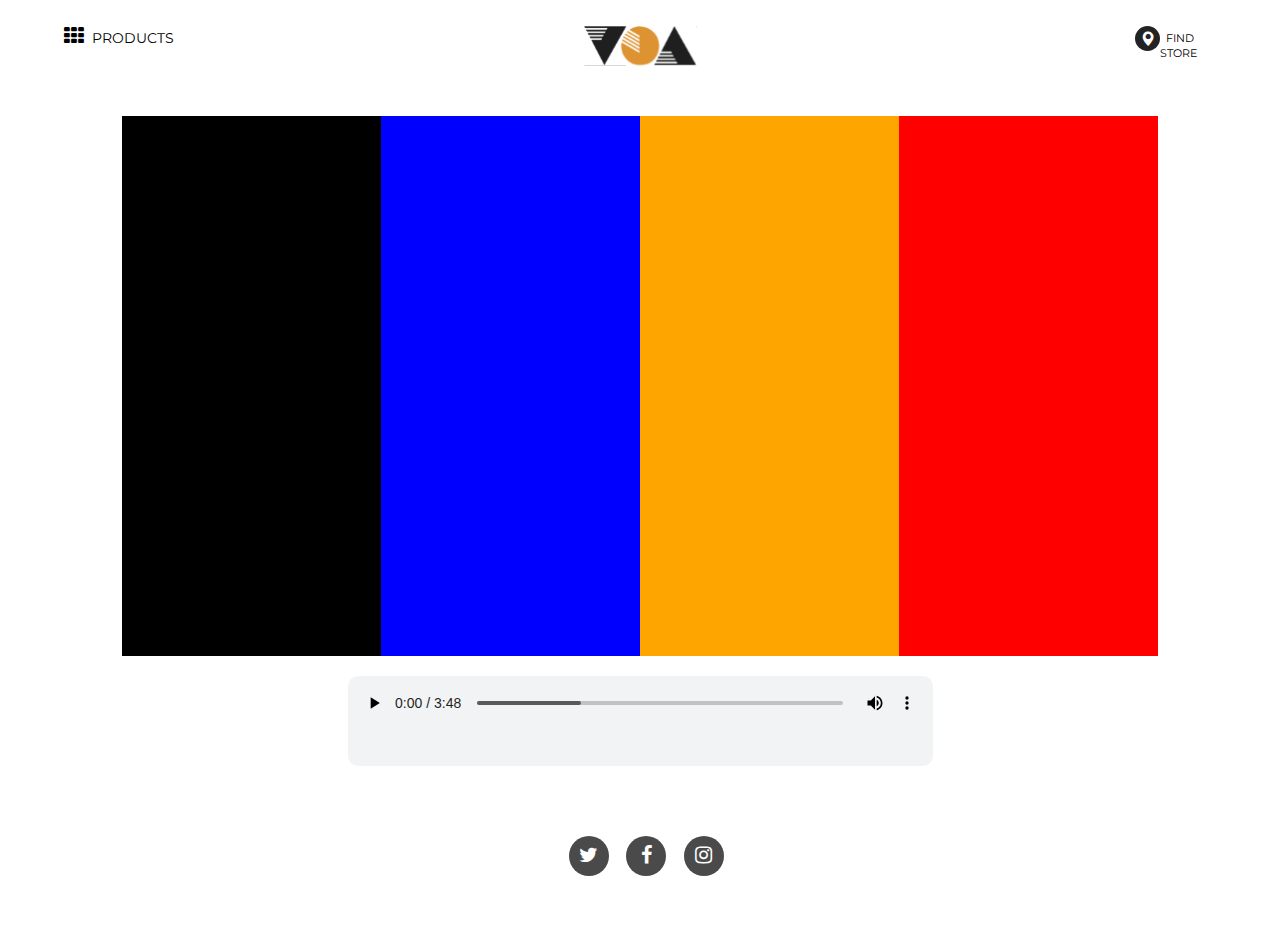
==== commit 233bf472: "mobile responsiveness completed" ====
--- a/index.html
+++ b/index.html
@@ -17,7 +17,7 @@
         <link href="https://stackpath.bootstrapcdn.com/font-awesome/4.7.0/css/font-awesome.min.css" rel="stylesheet" >
         <link rel="stylesheet" type="text/css" href="css/index.css">
         <link rel="stylesheet" type="text/css" href="css/product.css">
-        <link rel="stylesheet" type="text/css" href="css/slider.css">
+        <link rel="stylesheet" type="text/css" href="css/newslide.css">
         <link rel="stylesheet" type="text/css" href="css/music.css">
 
     </head>
@@ -86,9 +86,9 @@
                         <!-- mobile product responsive -->
                         <!-- slides  -->
                         <div class="col-md-3 col-xs-12 col-sm-12  slide rmt hidden-lg hidden-md">
-                                <div class="mySlides  lass">
+                                <div class="mySlides  " style="display: block;">
                                         <div class="col-md-3 col-xs-12 col-sm-12  gen">
-                                            <div class="image1 img-card igm"></div>
+                                            <a href="item.html"><div class="image1 img-card igm"></div></a>
                                             <div>
                                              <p style="font-weight: bold; font-size: 12px;">ROOTS KORA</p>
                                                  <ul class="list">
@@ -101,9 +101,24 @@
                                         </div>
                                 </div>
                                           
-                                <div class="mySlides  lass">
+                                <div class="mySlides ">
                                         <div class="col-md-3 col-xs-12 col-sm-12  gen">
-                                                <div class="image2 img-card igm"></div>
+                                            <a href="item.html"><div class="image2 img-card igm"></div></a>
+                                                <div>
+                                                 <p style="font-weight: bold; font-size: 12px;">ROOTS KORA</p>
+                                                     <ul class="list">
+                                                         <li>360 degree sound</li>
+                                                        <li>16 hours of battery life</li>
+                                                        <li>Ultimate flexibility</li>
+                                                    </ul>
+                                                    </div>
+                                                
+                                        </div>
+                                </div>
+                                          
+                                <div class="mySlides ">
+                                        <div class="col-md-3 col-xs-12 col-sm-12  gen">
+                                            <a href="item.html"><div class="image3 img-card igm"></div></a>
                                                 <div>
                                                  <p style="font-weight: bold; font-size: 12px;">ROOTS KORA</p>
                                                      <ul class="list">
@@ -115,24 +130,9 @@
                                                     
                                             </div>
                                 </div>
-                                          
-                                <div class="mySlides  lass">
+                                <div class="mySlides  ">
                                         <div class="col-md-3 col-xs-12 col-sm-12  gen">
-                                                <div class="image1 img-card igm"></div>
-                                                <div>
-                                                 <p style="font-weight: bold; font-size: 12px;">ROOTS KORA</p>
-                                                     <ul class="list">
-                                                         <li>360 degree sound</li>
-                                                        <li>16 hours of battery life</li>
-                                                        <li>Ultimate flexibility</li>
-                                                    </ul>
-                                                    </div>
-                                                    
-                                            </div>
-                                </div>
-                                <div class="mySlides  lass">
-                                        <div class="col-md-3 col-xs-12 col-sm-12  gen">
-                                                <div class="image4 img-card igm"></div>
+                                            <a href="item.html"><div class="image4 img-card igm"></div></a>
                                                 <div>
                                                  <p style="font-weight: bold; font-size: 12px;">ROOTS KORA</p>
                                                      <ul class="list">
--- a/css/index.css
+++ b/css/index.css
@@ -232,7 +232,7 @@
 		overflow-y:auto;
 	}
 	.rmt{
-		margin-top:10%;
+		margin-top:2%;
 		margin-bottom: 5px;
 	}
 	.rm{
--- a/css/product.css
+++ b/css/product.css
@@ -18,6 +18,10 @@
 }
 .row-four{
     height: 60vh;
+    padding: 0 20% 0 20%;
+}
+.row-foura{
+    height: 46vh;
     padding: 0 20% 0 20%;
 }
 
@@ -169,6 +173,13 @@
     width: 70%;
     margin:0 auto;
   }
+  .heig{
+    height: 48vh;
+    padding-top:0.5vh;
+  }
+  .details{
+    height: 20vh; padding:10px 20% 0 20%;
+}
   .inp{
     background-color: #F8F8F8;
     border-radius: 4px;
@@ -193,6 +204,10 @@
           width: 100%;
           /* margin:0; */
       }
+      .heig{
+        height: auto;
+        padding-top:0.5vh;
+      }
       .about{
           margin:0;
           width:100%;
@@ -245,9 +260,9 @@
         overflow-y: auto;
     }
     .bood{
-        padding: 10vh 5% 5% 5%;
+        padding: 8vh 5% 0% 5%;
         height: auto;
-        margin-bottom: 20px;
+        margin-bottom: 10px;
     }
     .rf{
         padding:0;
@@ -255,4 +270,26 @@
     .igm {
         height: 40vh;
     }
+    .onea {
+        height: 35vh;
+        border: 1px solid #E8E8E8;
+        object-fit:contain;
+        background: url(../img/product2.png);
+        background-position: center;
+        background-repeat: no-repeat;
+    }
+    .row-foura {
+         padding: 0;
+    }
+    .threea {
+        height: 14vh;
+    }
+    .hra {
+        margin-top: 60vh;
+        width: 100%;
+    }
+    .details{
+        height: 81vh; 
+        padding:0;
+    }
   }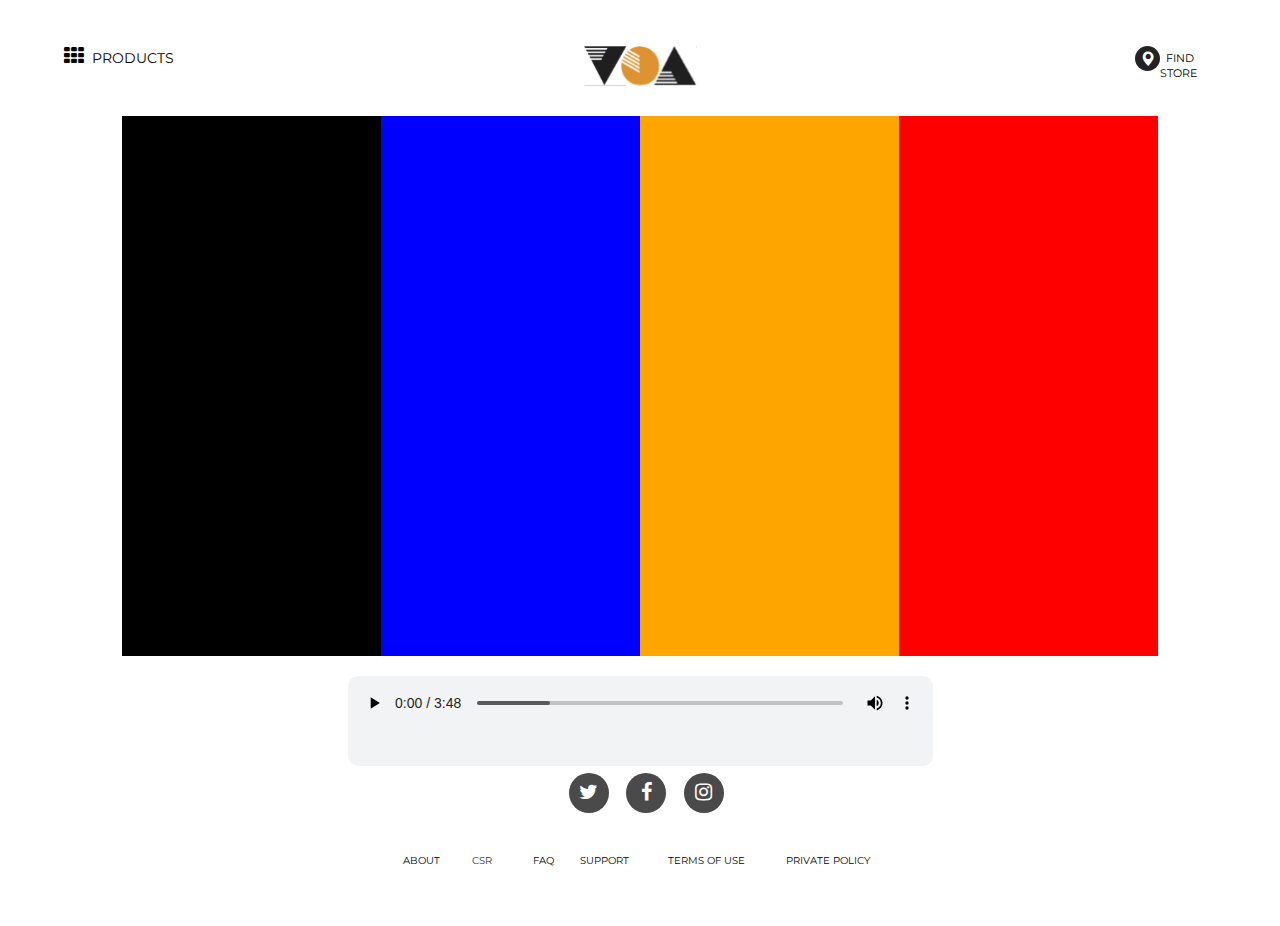
==== commit f865f22b: "respo adjusted" ====
--- a/index.html
+++ b/index.html
@@ -160,7 +160,9 @@
                                         <li>Ultimate flexibility</li>
                                     </ul>
                                 </div>
-                                
+                                <a href="item.html"><div class="middle">
+                                    <h4 style="color: #ccc; font-weight: 1000;">BIGER PIC I</h4>   
+                            </div></a>
                             </div>
                             <div class="col-md-3 gen">
                                 <div class="image2 img-card igm"></div>
@@ -413,50 +415,50 @@
                     </div>
                 </div>
                 <!-- FOOTER -->
-                <div class="social" style=" height: 10vh;">
-                        <div class="row" style="padding-top:5vh;">
-                            <div class="col-md-5 hidden-xs hidden-sm"></div>
-                            <div class="col-md-2 col-xs-12 col-sm-12">
-                                    <div class="row">
-                                            <div class="col-md-4 col-xs-4 col-sm-4">
-                                                <div class="img-circle icon"><i class="fa fa-twitter fam" aria-hidden="true"></i></div>
-                                            </div>
-                                            <div class="col-md-4 col-xs-4 col-sm-4">
-                                                <div class="img-circle icon"><i class="fa fa-facebook fam"></i></div>    
-                                            </div>
-                                            <div class="col-md-4 col-xs-4 col-sm-4">
-                                                <div class="img-circle icon"><i class="fa fa-instagram fam"></i></div>    
-                                            </div>
-                                    </div>
-                            </div>
-                            <div class="col-md-5 hidden-xs hidden-sm"></div>
-                        </div>
-                    </div>
-                    <div class="others" style="padding-bottom: 1vh;">
-                            <div class="row">
-                                    <div class="col-md-3 hidden-xs hidden-sm"></div>
-                                    <div class="col-md-6 mub col-xs-12 col-sm-12" style="font-size:10px; padding-top:5vh;">
-                                            <div class="row bum" style="font-size:10px; text-align: center;">
-                                                <div class="col-md-1 col-xs-3 col-sm-3"><div align="center"><a href="about.html"><p>ABOUT</p></a></div></div>
-                                                <div class="col-md-2 col-xs-3 col-sm-3"><div align="center"><p>CSR</p></div></div>
-                                                
-                                                <div class="col-md-1 col-xs-3 col-sm-3"><div align="center"><a href="faq.html"><p>FAQ</p></a></div></div>
-                                               
-                                                <div class="col-md-2 col-xs-3 col-sm-3"><div align="center"><a href="contact.html"><p>SUPPORT</p></a></div></div>
-                                                <div class="col-md-3 hidden-sm hidden-xs"><div align="center"><a href="terms.html"><p>TERMS OF USE</p></a></div></div>
-                                                <div class="col-md-3 hidden-sm hidden-xs"><div align="center"><a href="policy.html"><p>PRIVATE POLICY</p></a></div></div>
-                                            </div>
-                                          <div class="row hidden-md hidden-lg" >
-                                                
-                                                <div class="col-sm-6 col-xs-6 hidden-md hidden-lg"><div align="center"><a href="terms.html"><p>TERMS OF USE</p></a></div></div>
-                                                <div class="col-sm-6 col-xs-6 hidden-md hidden-lg"><div align="center"><a href="policy.html"><p>PRIVATE POLICY</p></a></div></div>
-                                          </div>
-                                    </div>
-                                    <div class="col-md-3 hidden-xs hidden-sm"></div>
-                            </div>
+                <div class="social" style="padding-top:1vh; height: 10vh;">
+                    <div class="row">
+                        <div class="col-md-5 hidden-xs hidden-sm"></div>
+                        <div class="col-md-2 col-xs-12 col-sm-12">
+                                <div class="row mub">
+                                        <div class="col-md-4 col-xs-4 col-sm-4">
+                                            <div class="img-circle icon"><i class="fa fa-twitter fam" aria-hidden="true"></i></div>
+                                        </div>
+                                        <div class="col-md-4 col-xs-4 col-sm-4">
+                                            <div class="img-circle icon"><i class="fa fa-facebook fam"></i></div>    
+                                        </div>
+                                        <div class="col-md-4 col-xs-4 col-sm-4">
+                                            <div class="img-circle icon"><i class="fa fa-instagram fam"></i></div>    
+                                        </div>
+                                </div>
+                        </div>
+                        <div class="col-md-5 hidden-xs hidden-sm"></div>
+                    </div>
+                </div>
+                <div class="others" style="padding-bottom: 1vh;">
+                        <div class="row">
+                        <div class="col-md-3 hidden-xs hidden-sm"></div>
+                        <div class="col-md-6 mub col-xs-12 col-sm-12" style="font-size:10px;">
+                                <div class="row bum" style="font-size:10px; text-align: center;">
+                                    <div class="col-md-1 col-xs-3 col-sm-3"><div align="center"><a href="about.html"><p>ABOUT</p></a></div></div>
+                                    <div class="col-md-2 col-xs-3 col-sm-3"><div align="center"><p>CSR</p></div></div>
+                                    
+                                    <div class="col-md-1 col-xs-3 col-sm-3"><div align="center"><a href="faq.html"><p>FAQ</p></a></div></div>
+                                   
+                                    <div class="col-md-2 col-xs-3 col-sm-3"><div align="center"><a href="contact.html"><p>SUPPORT</p></a></div></div>
+                                    <div class="col-md-3 hidden-sm hidden-xs"><div align="center"><a href="terms.html"><p>TERMS OF USE</p></a></div></div>
+                                    <div class="col-md-3 hidden-sm hidden-xs"><div align="center"><a href="policy.html"><p>PRIVATE POLICY</p></a></div></div>
+                                </div>
+                              <div class="row hidden-md hidden-lg" >
+                                    
+                                    <div class="col-sm-6 col-xs-6 hidden-md hidden-lg"><div align="center"><a href="terms.html"><p>TERMS OF USE</p></a></div></div>
+                                    <div class="col-sm-6 col-xs-6 hidden-md hidden-lg"><div align="center"><a href="policy.html"><p>PRIVATE POLICY</p></a></div></div>
+                              </div>
+                        </div>
+                        <div class="col-md-3 hidden-xs hidden-sm"></div>
                     </div>
                 </div>
             </div>
+        </div>
         <script type="text/javascript" src="js/jquery.js"></script>
         <!-- <script type="text/javascript" src="js/fontawesome-all.js"></script> -->
         <script type="text/javascript" src="js/bootstrap.min.js"></script>
--- a/css/index.css
+++ b/css/index.css
@@ -55,6 +55,7 @@
 .header{
 	height: 10vh;
 	width: 100%;
+	padding-top: 20px;
 }
 .head-left{
 	height:5vh;
--- a/css/product.css
+++ b/css/product.css
@@ -292,4 +292,7 @@
         height: 81vh; 
         padding:0;
     }
+    .mub{
+		padding-top:5vh;
+	}
   }